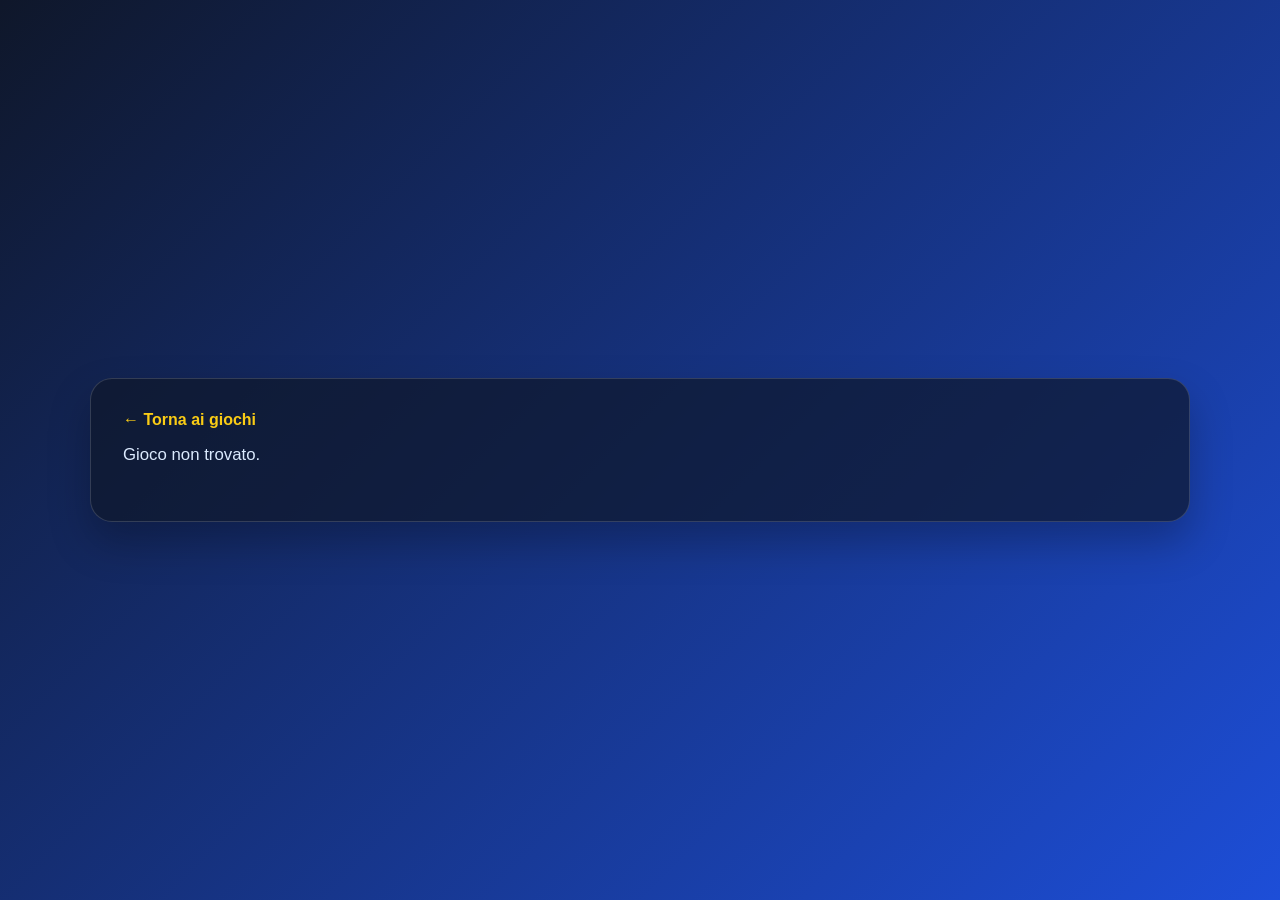
==== game-details.html @ 03f674fc "Prova 1" ====
<!DOCTYPE html>
<html lang="it">
  <head>
    <meta charset="UTF-8" />
    <meta name="viewport" content="width=device-width, initial-scale=1.0" />
    <title>Dettaglio gioco</title>
    <link rel="stylesheet" href="style.css" />
  </head>
  <body>
    <main class="container details-container">
      <a href="games.html" class="back-link">← Torna ai giochi</a>
      <div id="gameDetails"></div>
    </main>

    <script src="games-data.js"></script>
    <script src="script.js"></script>
  </body>
</html>
---- style.css ----
* {
  box-sizing: border-box;
}

body {
  margin: 0;
  min-height: 100vh;
  display: grid;
  place-items: center;
  font-family: Arial, Helvetica, sans-serif;
  background: linear-gradient(135deg, #0f172a, #1d4ed8);
  color: #f8fafc;
}

.container {
  width: min(1100px, calc(100% - 2rem));
  background: rgba(15, 23, 42, 0.7);
  border: 1px solid rgba(255, 255, 255, 0.15);
  border-radius: 22px;
  padding: 2rem;
  box-shadow: 0 20px 40px rgba(0, 0, 0, 0.25);
}

.home-container {
  max-width: 700px;
  text-align: center;
}

h1 {
  margin: 0 0 1rem;
  font-size: clamp(2rem, 5vw, 3.2rem);
}

p {
  margin: 0 0 1.5rem;
  font-size: 1.05rem;
  color: #dbeafe;
}

.slider-wrap {
  display: flex;
  align-items: center;
  gap: 1rem;
  margin: 2rem 0;
}

#playersRange {
  flex: 1;
  accent-color: #facc15;
}

.value-box {
  min-width: 70px;
  padding: 0.8rem 1rem;
  border-radius: 12px;
  background: #1e293b;
  border: 1px solid rgba(255, 255, 255, 0.15);
  font-size: 1.1rem;
  font-weight: 700;
}

button {
  border: none;
  border-radius: 999px;
  background: #facc15;
  color: #111827;
  padding: 0.85rem 1.4rem;
  font-size: 1rem;
  font-weight: 700;
  cursor: pointer;
  transition: transform 0.2s ease, box-shadow 0.2s ease;
}

button:hover {
  transform: translateY(-1px);
  box-shadow: 0 10px 20px rgba(250, 204, 21, 0.35);
}

.cards-grid {
  display: grid;
  grid-template-columns: repeat(auto-fit, minmax(240px, 1fr));
  gap: 1.5rem;
  margin-top: 1.5rem;
}

.game-card {
  display: flex;
  flex-direction: column;
  text-align: left;
  overflow: hidden;
  min-height: 100%;
  background: rgba(30, 41, 59, 0.85);
  border: 1px solid rgba(255, 255, 255, 0.08);
  border-radius: 18px;
  padding: 0;
  color: #f8fafc;
}

.game-card img {
  width: 100%;
  height: 180px;
  object-fit: cover;
}

.card-content {
  padding: 1rem;
}

.tag {
  display: inline-block;
  margin-bottom: 0.6rem;
  padding: 0.35rem 0.6rem;
  border-radius: 999px;
  background: rgba(250, 204, 21, 0.2);
  color: #fef3c7;
  font-size: 0.8rem;
  font-weight: 700;
}

.card-content h3 {
  margin: 0 0 0.5rem;
  font-size: 1.3rem;
}

.card-content p {
  margin: 0;
  color: #dbeafe;
}

.back-link {
  display: inline-block;
  margin-bottom: 1rem;
  color: #facc15;
  text-decoration: none;
  font-weight: 700;
}

.no-games {
  margin-top: 1rem;
  text-align: center;
  color: #fca5a5;
}

.details-card {
  display: grid;
  grid-template-columns: minmax(250px, 1fr) minmax(0, 1.4fr);
  gap: 2rem;
  align-items: center;
}

.details-card img {
  width: 100%;
  border-radius: 18px;
  min-height: 280px;
  object-fit: cover;
}

.details-content h1 {
  margin-bottom: 0.8rem;
}

.details-link {
  display: inline-block;
  margin-top: 1rem;
  color: #facc15;
  font-weight: 700;
  text-decoration: none;
}

.sr-only {
  position: absolute;
  width: 1px;
  height: 1px;
  padding: 0;
  margin: -1px;
  overflow: hidden;
  clip: rect(0, 0, 0, 0);
  white-space: nowrap;
  border: 0;
}

@media (max-width: 600px) {
  .slider-wrap {
    flex-direction: column;
  }

  .value-box {
    width: 100%;
    text-align: center;
  }

  .details-card {
    grid-template-columns: 1fr;
  }
}
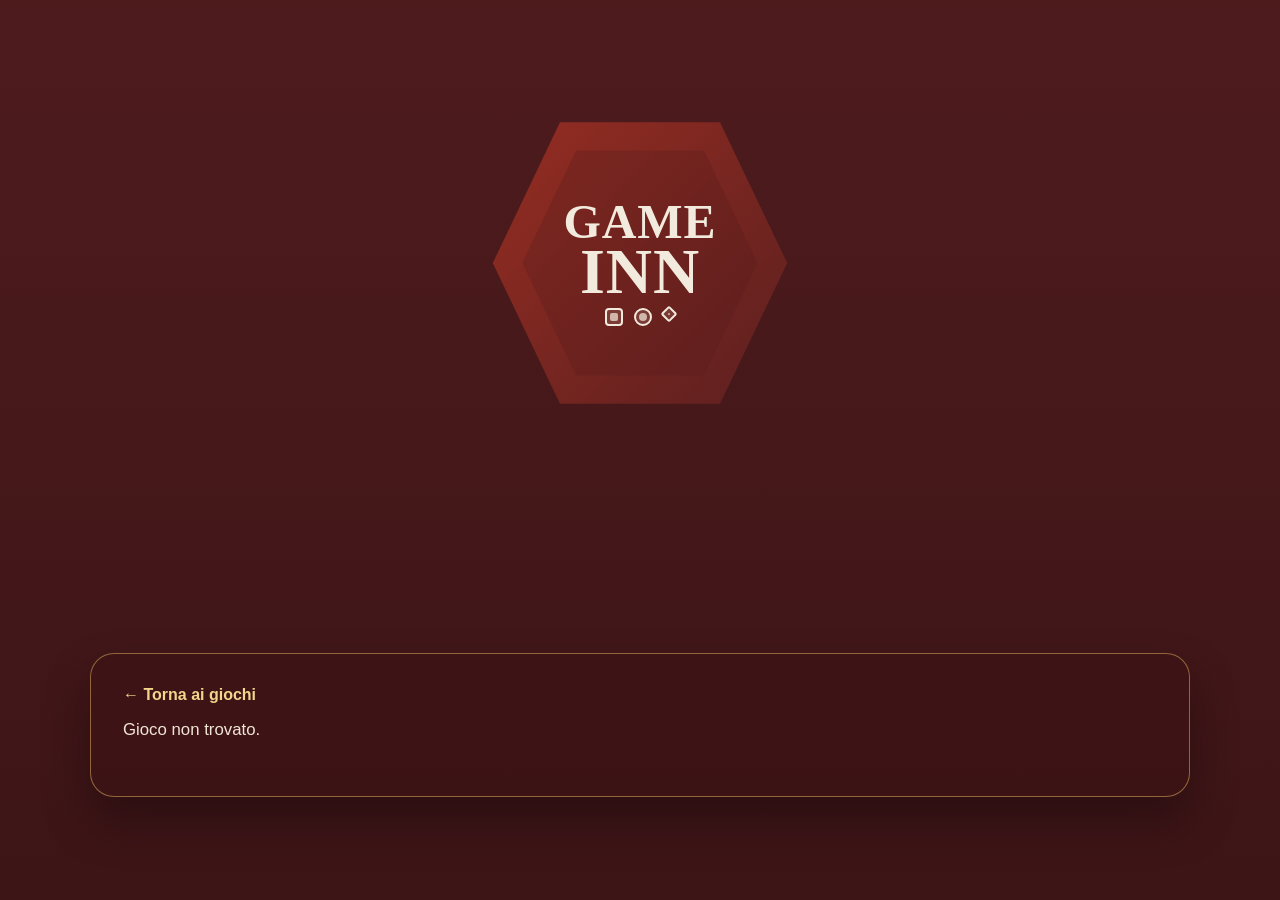
==== commit 1383cb1e: "prova 5" ====
--- a/game-details.html
+++ b/game-details.html
@@ -7,6 +7,24 @@
     <link rel="stylesheet" href="style.css" />
   </head>
   <body>
+    <header class="page-header">
+      <div class="brand-logo" aria-label="Game Inn logo">
+        <div class="logo-hex">
+          <div class="logo-inner">
+            <div class="brand-text">
+              <span class="brand-game">GAME</span>
+              <span class="brand-inn">INN</span>
+            </div>
+            <div class="logo-icons">
+              <span class="icon icon-1"></span>
+              <span class="icon icon-2"></span>
+              <span class="icon icon-3"></span>
+            </div>
+          </div>
+        </div>
+      </div>
+    </header>
+
     <main class="container details-container">
       <a href="games.html" class="back-link">← Torna ai giochi</a>
       <div id="gameDetails"></div>
--- a/style.css
+++ b/style.css
@@ -1,5 +1,24 @@
+:root {
+  --bg-dark: #3c1718;
+  --bg-deep: #2d1011;
+  --panel: rgba(61, 19, 21, 0.75);
+  --panel-strong: rgba(95, 27, 28, 0.92);
+  --gold: #e7b860;
+  --gold-soft: #f4d58c;
+  --cream: #f2ebdd;
+  --navy: #1e2d38;
+  --red: #af3c2e;
+  --orange: #d28a38;
+  --teal: #6d8d86;
+  --shadow: rgba(22, 7, 8, 0.45);
+}
+
 * {
   box-sizing: border-box;
+}
+
+html {
+  scroll-behavior: smooth;
 }
 
 body {
@@ -8,33 +27,136 @@
   display: grid;
   place-items: center;
   font-family: Arial, Helvetica, sans-serif;
-  background: linear-gradient(135deg, #0f172a, #1d4ed8);
-  color: #f8fafc;
+  background: linear-gradient(180deg, #4e1b1d 0%, #3d1517 100%);
+  color: var(--cream);
 }
 
 .container {
   width: min(1100px, calc(100% - 2rem));
-  background: rgba(15, 23, 42, 0.7);
-  border: 1px solid rgba(255, 255, 255, 0.15);
-  border-radius: 22px;
+  background: var(--panel);
+  border: 1px solid rgba(231, 184, 96, 0.5);
+  border-radius: 24px;
   padding: 2rem;
-  box-shadow: 0 20px 40px rgba(0, 0, 0, 0.25);
+  box-shadow: 0 25px 45px var(--shadow);
 }
 
 .home-container {
-  max-width: 700px;
+  max-width: 760px;
   text-align: center;
+  padding-top: 1.5rem;
+}
+
+.page-header {
+  display: flex;
+  justify-content: center;
+  margin-bottom: 1.5rem;
+}
+
+.brand-logo {
+  display: flex;
+  justify-content: center;
+  align-items: center;
+}
+
+.logo-hex {
+  position: relative;
+  width: min(320px, 62vw);
+  aspect-ratio: 1;
+  display: flex;
+  justify-content: center;
+  align-items: center;
+  background: linear-gradient(135deg, #972d22, #5a1f1f);
+  clip-path: polygon(25% 6%, 75% 6%, 96% 50%, 75% 94%, 25% 94%, 4% 50%);
+  border: 4px solid var(--gold);
+  box-shadow: 0 0 0 6px rgba(231, 184, 96, 0.25), 0 20px 30px rgba(0, 0, 0, 0.25);
+}
+
+.logo-inner {
+  width: 82%;
+  height: 82%;
+  display: flex;
+  flex-direction: column;
+  justify-content: center;
+  align-items: center;
+  border: 2px solid rgba(244, 213, 140, 0.7);
+  background: rgba(84, 26, 26, 0.28);
+  clip-path: polygon(25% 6%, 75% 6%, 96% 50%, 75% 94%, 25% 94%, 4% 50%);
+}
+
+.brand-text {
+  display: flex;
+  flex-direction: column;
+  align-items: center;
+  justify-content: center;
+  text-transform: uppercase;
+  letter-spacing: 0.06em;
+  color: var(--cream);
+  font-family: Georgia, 'Times New Roman', serif;
+  line-height: 0.9;
+}
+
+.brand-game {
+  font-size: clamp(1.7rem, 4vw, 3rem);
+  font-weight: 700;
+}
+
+.brand-inn {
+  font-size: clamp(2.3rem, 5vw, 4rem);
+  font-weight: 700;
+}
+
+.logo-icons {
+  display: flex;
+  justify-content: center;
+  gap: 0.7rem;
+  margin-top: 0.5rem;
+}
+
+.icon {
+  display: block;
+  width: 18px;
+  height: 18px;
+  border-radius: 4px;
+  border: 2px solid var(--cream);
+  background: rgba(242, 235, 221, 0.12);
+  position: relative;
+}
+
+.icon-1::before,
+.icon-2::before,
+.icon-3::before {
+  content: "";
+  position: absolute;
+  inset: 3px;
+  background: rgba(242, 235, 221, 0.7);
+  border-radius: 2px;
+}
+
+.icon-2 {
+  border-radius: 50%;
+}
+
+.icon-2::before {
+  border-radius: 50%;
+}
+
+.icon-3 {
+  width: 12px;
+  height: 12px;
+  border-radius: 2px;
+  transform: rotate(45deg);
 }
 
 h1 {
-  margin: 0 0 1rem;
+  margin: 1rem 0 1rem;
   font-size: clamp(2rem, 5vw, 3.2rem);
+  color: var(--cream);
 }
 
 p {
   margin: 0 0 1.5rem;
   font-size: 1.05rem;
-  color: #dbeafe;
+  color: #f1e6d3;
 }
 
 .slider-wrap {
@@ -46,34 +168,36 @@
 
 #playersRange {
   flex: 1;
-  accent-color: #facc15;
+  accent-color: var(--gold);
 }
 
 .value-box {
   min-width: 70px;
   padding: 0.8rem 1rem;
   border-radius: 12px;
-  background: #1e293b;
-  border: 1px solid rgba(255, 255, 255, 0.15);
+  background: var(--panel-strong);
+  border: 1px solid rgba(244, 213, 140, 0.7);
   font-size: 1.1rem;
   font-weight: 700;
+  color: var(--cream);
 }
 
 button {
   border: none;
   border-radius: 999px;
-  background: #facc15;
-  color: #111827;
+  background: linear-gradient(135deg, var(--gold), var(--gold-soft));
+  color: var(--bg-deep);
   padding: 0.85rem 1.4rem;
   font-size: 1rem;
   font-weight: 700;
   cursor: pointer;
-  transition: transform 0.2s ease, box-shadow 0.2s ease;
+  transition: transform 0.2s ease, box-shadow 0.2s ease, filter 0.2s ease;
 }
 
 button:hover {
   transform: translateY(-1px);
-  box-shadow: 0 10px 20px rgba(250, 204, 21, 0.35);
+  box-shadow: 0 12px 24px rgba(231, 184, 96, 0.3);
+  filter: brightness(1.05);
 }
 
 .cards-grid {
@@ -89,11 +213,11 @@
   text-align: left;
   overflow: hidden;
   min-height: 100%;
-  background: rgba(30, 41, 59, 0.85);
-  border: 1px solid rgba(255, 255, 255, 0.08);
+  background: rgba(33, 14, 14, 0.85);
+  border: 1px solid rgba(231, 184, 96, 0.5);
   border-radius: 18px;
   padding: 0;
-  color: #f8fafc;
+  color: var(--cream);
 }
 
 .game-card img {
@@ -111,8 +235,8 @@
   margin-bottom: 0.6rem;
   padding: 0.35rem 0.6rem;
   border-radius: 999px;
-  background: rgba(250, 204, 21, 0.2);
-  color: #fef3c7;
+  background: rgba(231, 184, 96, 0.2);
+  color: var(--gold-soft);
   font-size: 0.8rem;
   font-weight: 700;
 }
@@ -120,17 +244,18 @@
 .card-content h3 {
   margin: 0 0 0.5rem;
   font-size: 1.3rem;
+  color: var(--cream);
 }
 
 .card-content p {
   margin: 0;
-  color: #dbeafe;
+  color: #f1e6d3;
 }
 
 .back-link {
   display: inline-block;
   margin-bottom: 1rem;
-  color: #facc15;
+  color: var(--gold-soft);
   text-decoration: none;
   font-weight: 700;
 }
@@ -138,7 +263,7 @@
 .no-games {
   margin-top: 1rem;
   text-align: center;
-  color: #fca5a5;
+  color: #f9c3b7;
 }
 
 .details-card {
@@ -153,16 +278,18 @@
   border-radius: 18px;
   min-height: 280px;
   object-fit: cover;
+  border: 2px solid rgba(231, 184, 96, 0.45);
 }
 
 .details-content h1 {
   margin-bottom: 0.8rem;
+  color: var(--cream);
 }
 
 .details-link {
   display: inline-block;
   margin-top: 1rem;
-  color: #facc15;
+  color: var(--gold-soft);
   font-weight: 700;
   text-decoration: none;
 }
@@ -180,6 +307,10 @@
 }
 
 @media (max-width: 600px) {
+  .container {
+    padding: 1.25rem;
+  }
+
   .slider-wrap {
     flex-direction: column;
   }
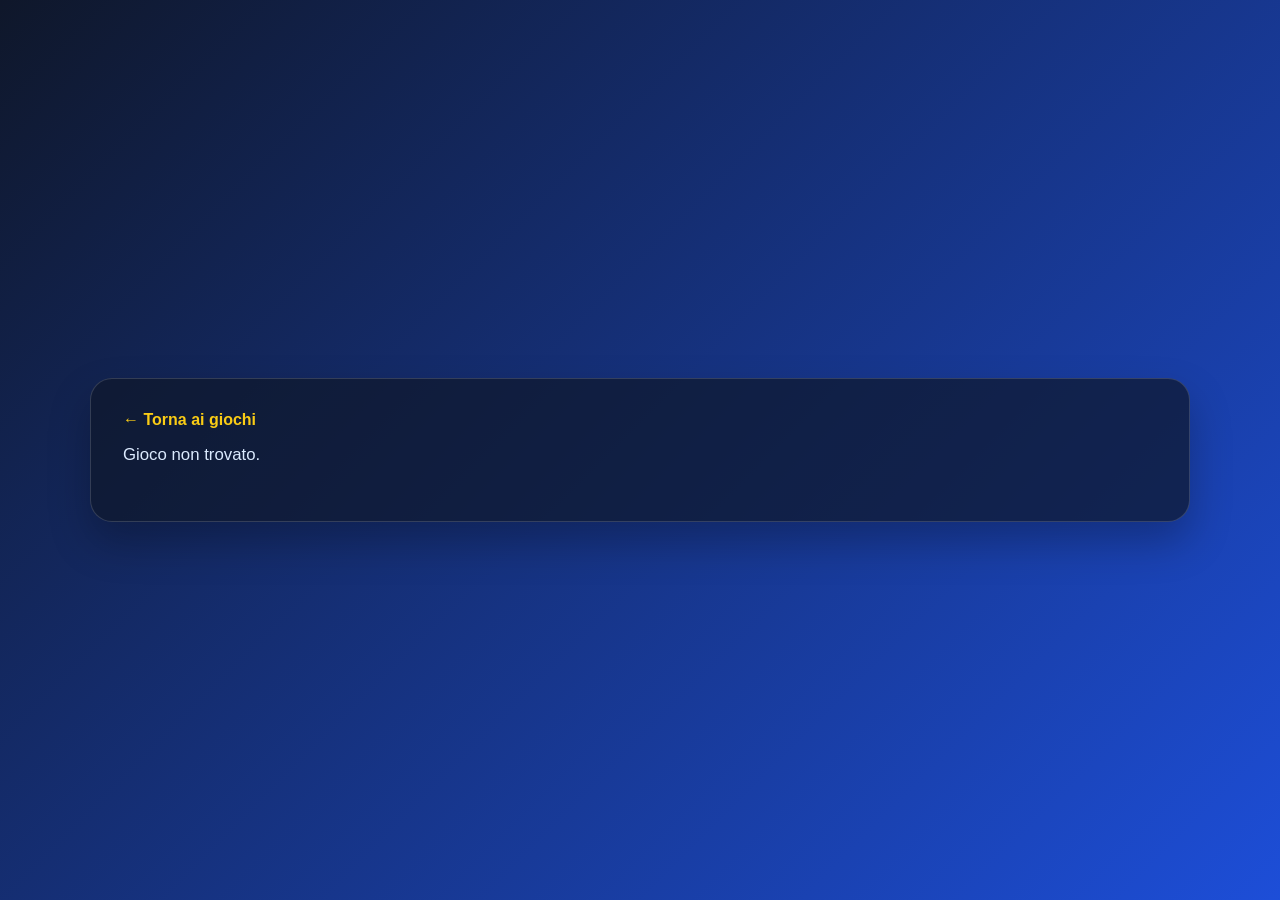
==== commit 869c9b80: "prova 5" ====
--- a/game-details.html
+++ b/game-details.html
@@ -7,24 +7,6 @@
     <link rel="stylesheet" href="style.css" />
   </head>
   <body>
-    <header class="page-header">
-      <div class="brand-logo" aria-label="Game Inn logo">
-        <div class="logo-hex">
-          <div class="logo-inner">
-            <div class="brand-text">
-              <span class="brand-game">GAME</span>
-              <span class="brand-inn">INN</span>
-            </div>
-            <div class="logo-icons">
-              <span class="icon icon-1"></span>
-              <span class="icon icon-2"></span>
-              <span class="icon icon-3"></span>
-            </div>
-          </div>
-        </div>
-      </div>
-    </header>
-
     <main class="container details-container">
       <a href="games.html" class="back-link">← Torna ai giochi</a>
       <div id="gameDetails"></div>
--- a/style.css
+++ b/style.css
@@ -1,24 +1,5 @@
-:root {
-  --bg-dark: #3c1718;
-  --bg-deep: #2d1011;
-  --panel: rgba(61, 19, 21, 0.75);
-  --panel-strong: rgba(95, 27, 28, 0.92);
-  --gold: #e7b860;
-  --gold-soft: #f4d58c;
-  --cream: #f2ebdd;
-  --navy: #1e2d38;
-  --red: #af3c2e;
-  --orange: #d28a38;
-  --teal: #6d8d86;
-  --shadow: rgba(22, 7, 8, 0.45);
-}
-
 * {
   box-sizing: border-box;
-}
-
-html {
-  scroll-behavior: smooth;
 }
 
 body {
@@ -27,136 +8,33 @@
   display: grid;
   place-items: center;
   font-family: Arial, Helvetica, sans-serif;
-  background: linear-gradient(180deg, #4e1b1d 0%, #3d1517 100%);
-  color: var(--cream);
+  background: linear-gradient(135deg, #0f172a, #1d4ed8);
+  color: #f8fafc;
 }
 
 .container {
   width: min(1100px, calc(100% - 2rem));
-  background: var(--panel);
-  border: 1px solid rgba(231, 184, 96, 0.5);
-  border-radius: 24px;
+  background: rgba(15, 23, 42, 0.7);
+  border: 1px solid rgba(255, 255, 255, 0.15);
+  border-radius: 22px;
   padding: 2rem;
-  box-shadow: 0 25px 45px var(--shadow);
+  box-shadow: 0 20px 40px rgba(0, 0, 0, 0.25);
 }
 
 .home-container {
-  max-width: 760px;
+  max-width: 700px;
   text-align: center;
-  padding-top: 1.5rem;
-}
-
-.page-header {
-  display: flex;
-  justify-content: center;
-  margin-bottom: 1.5rem;
-}
-
-.brand-logo {
-  display: flex;
-  justify-content: center;
-  align-items: center;
-}
-
-.logo-hex {
-  position: relative;
-  width: min(320px, 62vw);
-  aspect-ratio: 1;
-  display: flex;
-  justify-content: center;
-  align-items: center;
-  background: linear-gradient(135deg, #972d22, #5a1f1f);
-  clip-path: polygon(25% 6%, 75% 6%, 96% 50%, 75% 94%, 25% 94%, 4% 50%);
-  border: 4px solid var(--gold);
-  box-shadow: 0 0 0 6px rgba(231, 184, 96, 0.25), 0 20px 30px rgba(0, 0, 0, 0.25);
-}
-
-.logo-inner {
-  width: 82%;
-  height: 82%;
-  display: flex;
-  flex-direction: column;
-  justify-content: center;
-  align-items: center;
-  border: 2px solid rgba(244, 213, 140, 0.7);
-  background: rgba(84, 26, 26, 0.28);
-  clip-path: polygon(25% 6%, 75% 6%, 96% 50%, 75% 94%, 25% 94%, 4% 50%);
-}
-
-.brand-text {
-  display: flex;
-  flex-direction: column;
-  align-items: center;
-  justify-content: center;
-  text-transform: uppercase;
-  letter-spacing: 0.06em;
-  color: var(--cream);
-  font-family: Georgia, 'Times New Roman', serif;
-  line-height: 0.9;
-}
-
-.brand-game {
-  font-size: clamp(1.7rem, 4vw, 3rem);
-  font-weight: 700;
-}
-
-.brand-inn {
-  font-size: clamp(2.3rem, 5vw, 4rem);
-  font-weight: 700;
-}
-
-.logo-icons {
-  display: flex;
-  justify-content: center;
-  gap: 0.7rem;
-  margin-top: 0.5rem;
-}
-
-.icon {
-  display: block;
-  width: 18px;
-  height: 18px;
-  border-radius: 4px;
-  border: 2px solid var(--cream);
-  background: rgba(242, 235, 221, 0.12);
-  position: relative;
-}
-
-.icon-1::before,
-.icon-2::before,
-.icon-3::before {
-  content: "";
-  position: absolute;
-  inset: 3px;
-  background: rgba(242, 235, 221, 0.7);
-  border-radius: 2px;
-}
-
-.icon-2 {
-  border-radius: 50%;
-}
-
-.icon-2::before {
-  border-radius: 50%;
-}
-
-.icon-3 {
-  width: 12px;
-  height: 12px;
-  border-radius: 2px;
-  transform: rotate(45deg);
 }
 
 h1 {
-  margin: 1rem 0 1rem;
+  margin: 0 0 1rem;
   font-size: clamp(2rem, 5vw, 3.2rem);
-  color: var(--cream);
 }
 
 p {
   margin: 0 0 1.5rem;
   font-size: 1.05rem;
-  color: #f1e6d3;
+  color: #dbeafe;
 }
 
 .slider-wrap {
@@ -168,36 +46,34 @@
 
 #playersRange {
   flex: 1;
-  accent-color: var(--gold);
+  accent-color: #facc15;
 }
 
 .value-box {
   min-width: 70px;
   padding: 0.8rem 1rem;
   border-radius: 12px;
-  background: var(--panel-strong);
-  border: 1px solid rgba(244, 213, 140, 0.7);
+  background: #1e293b;
+  border: 1px solid rgba(255, 255, 255, 0.15);
   font-size: 1.1rem;
   font-weight: 700;
-  color: var(--cream);
 }
 
 button {
   border: none;
   border-radius: 999px;
-  background: linear-gradient(135deg, var(--gold), var(--gold-soft));
-  color: var(--bg-deep);
+  background: #facc15;
+  color: #111827;
   padding: 0.85rem 1.4rem;
   font-size: 1rem;
   font-weight: 700;
   cursor: pointer;
-  transition: transform 0.2s ease, box-shadow 0.2s ease, filter 0.2s ease;
+  transition: transform 0.2s ease, box-shadow 0.2s ease;
 }
 
 button:hover {
   transform: translateY(-1px);
-  box-shadow: 0 12px 24px rgba(231, 184, 96, 0.3);
-  filter: brightness(1.05);
+  box-shadow: 0 10px 20px rgba(250, 204, 21, 0.35);
 }
 
 .cards-grid {
@@ -213,11 +89,11 @@
   text-align: left;
   overflow: hidden;
   min-height: 100%;
-  background: rgba(33, 14, 14, 0.85);
-  border: 1px solid rgba(231, 184, 96, 0.5);
+  background: rgba(30, 41, 59, 0.85);
+  border: 1px solid rgba(255, 255, 255, 0.08);
   border-radius: 18px;
   padding: 0;
-  color: var(--cream);
+  color: #f8fafc;
 }
 
 .game-card img {
@@ -235,8 +111,8 @@
   margin-bottom: 0.6rem;
   padding: 0.35rem 0.6rem;
   border-radius: 999px;
-  background: rgba(231, 184, 96, 0.2);
-  color: var(--gold-soft);
+  background: rgba(250, 204, 21, 0.2);
+  color: #fef3c7;
   font-size: 0.8rem;
   font-weight: 700;
 }
@@ -244,18 +120,17 @@
 .card-content h3 {
   margin: 0 0 0.5rem;
   font-size: 1.3rem;
-  color: var(--cream);
 }
 
 .card-content p {
   margin: 0;
-  color: #f1e6d3;
+  color: #dbeafe;
 }
 
 .back-link {
   display: inline-block;
   margin-bottom: 1rem;
-  color: var(--gold-soft);
+  color: #facc15;
   text-decoration: none;
   font-weight: 700;
 }
@@ -263,7 +138,7 @@
 .no-games {
   margin-top: 1rem;
   text-align: center;
-  color: #f9c3b7;
+  color: #fca5a5;
 }
 
 .details-card {
@@ -278,18 +153,16 @@
   border-radius: 18px;
   min-height: 280px;
   object-fit: cover;
-  border: 2px solid rgba(231, 184, 96, 0.45);
 }
 
 .details-content h1 {
   margin-bottom: 0.8rem;
-  color: var(--cream);
 }
 
 .details-link {
   display: inline-block;
   margin-top: 1rem;
-  color: var(--gold-soft);
+  color: #facc15;
   font-weight: 700;
   text-decoration: none;
 }
@@ -307,10 +180,6 @@
 }
 
 @media (max-width: 600px) {
-  .container {
-    padding: 1.25rem;
-  }
-
   .slider-wrap {
     flex-direction: column;
   }
